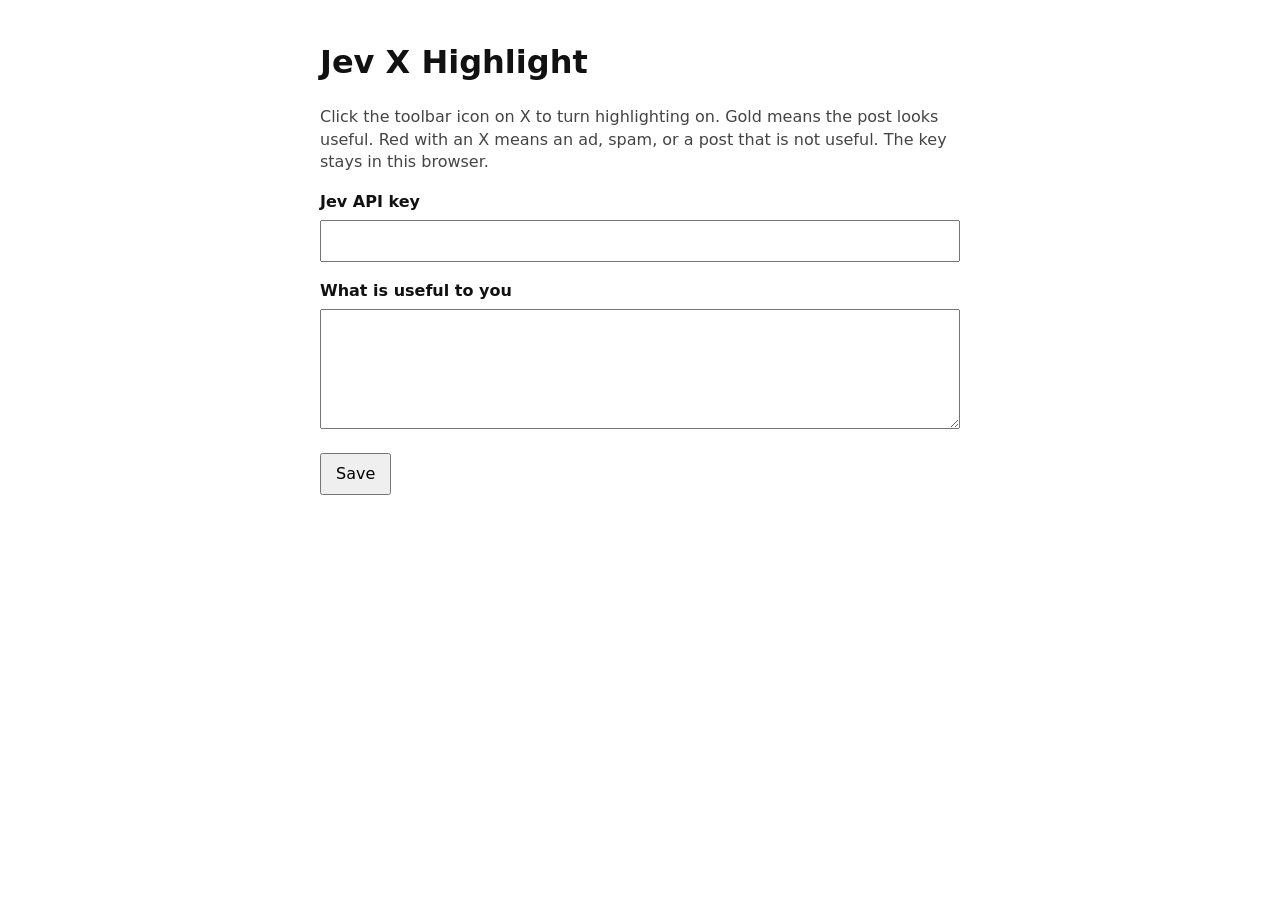
==== extensions/jev-x-highlight/options.html @ fd1f5cbb "Add a Chrome extension that highlights X posts with Jev. Useful posts get a gold outline. Ads, spam," ====
<!doctype html>
<html>
<head>
  <meta charset="utf-8">
  <title>Jev X Highlight</title>
  <style>
    body { font: 16px/1.4 system-ui, sans-serif; max-width: 640px; margin: 40px auto; padding: 0 16px; color: #111; }
    label { display: block; font-weight: 650; margin-top: 18px; }
    input, textarea { width: 100%; box-sizing: border-box; margin-top: 6px; font: inherit; padding: 8px; }
    textarea { min-height: 120px; }
    button { margin-top: 18px; font: inherit; padding: 8px 14px; }
    p { color: #444; }
  </style>
</head>
<body>
  <h1>Jev X Highlight</h1>
  <p>Click the toolbar icon on X to turn highlighting on. Gold means the post looks useful. Red with an X means an ad, spam, or a post that is not useful. The key stays in this browser.</p>
  <label>Jev API key
    <input id="key" type="password" autocomplete="off">
  </label>
  <label>What is useful to you
    <textarea id="profile"></textarea>
  </label>
  <button id="save" type="button">Save</button>
  <p id="status"></p>
  <script src="options.js"></script>
</body>
</html>
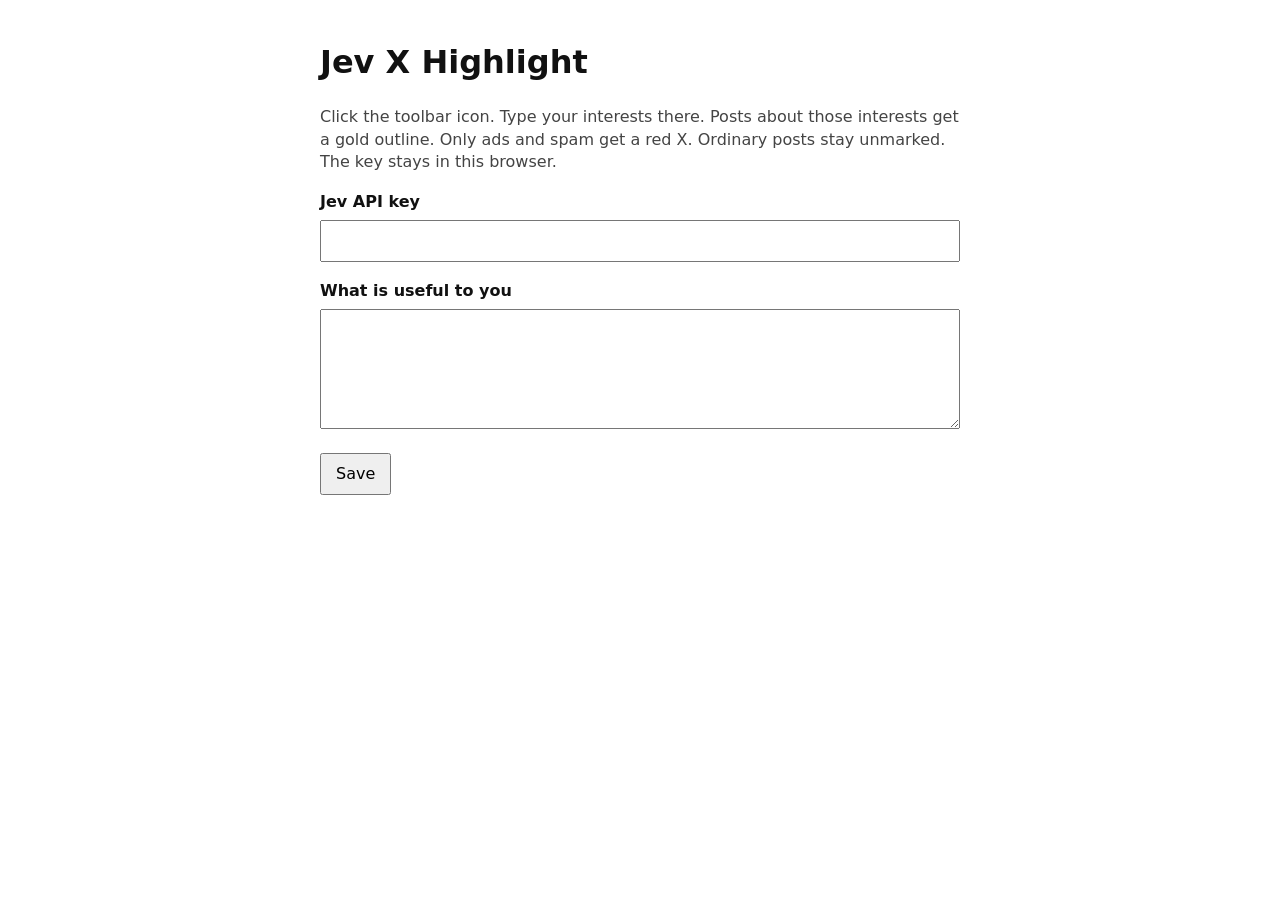
==== commit 00895495: "Highlight X posts in gold only when they match typed interests. Ads and spam stay red with an X. Oth" ====
--- a/extensions/jev-x-highlight/options.html
+++ b/extensions/jev-x-highlight/options.html
@@ -14,7 +14,7 @@
 </head>
 <body>
   <h1>Jev X Highlight</h1>
-  <p>Click the toolbar icon on X to turn highlighting on. Gold means the post looks useful. Red with an X means an ad, spam, or a post that is not useful. The key stays in this browser.</p>
+  <p>Click the toolbar icon. Type your interests there. Posts about those interests get a gold outline. Only ads and spam get a red X. Ordinary posts stay unmarked. The key stays in this browser.</p>
   <label>Jev API key
     <input id="key" type="password" autocomplete="off">
   </label>
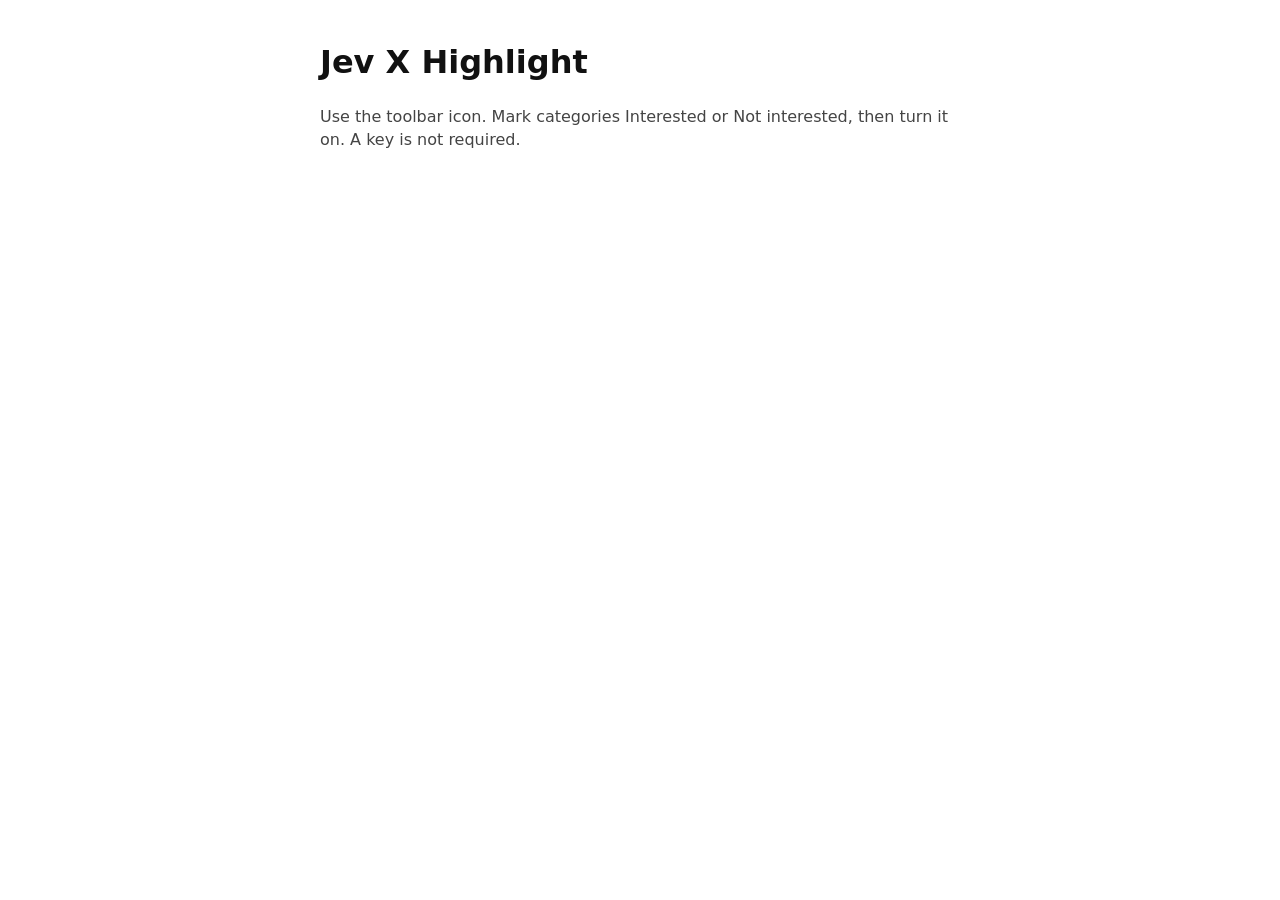
==== commit bda54c98: "Match X highlights to chosen interest categories on the device. Gold is for selected interests. Red " ====
--- a/extensions/jev-x-highlight/options.html
+++ b/extensions/jev-x-highlight/options.html
@@ -14,15 +14,6 @@
 </head>
 <body>
   <h1>Jev X Highlight</h1>
-  <p>Click the toolbar icon. Type your interests there. Posts about those interests get a gold outline. Only ads and spam get a red X. Ordinary posts stay unmarked. The key stays in this browser.</p>
-  <label>Jev API key
-    <input id="key" type="password" autocomplete="off">
-  </label>
-  <label>What is useful to you
-    <textarea id="profile"></textarea>
-  </label>
-  <button id="save" type="button">Save</button>
-  <p id="status"></p>
-  <script src="options.js"></script>
+  <p>Use the toolbar icon. Mark categories Interested or Not interested, then turn it on. A key is not required.</p>
 </body>
 </html>
